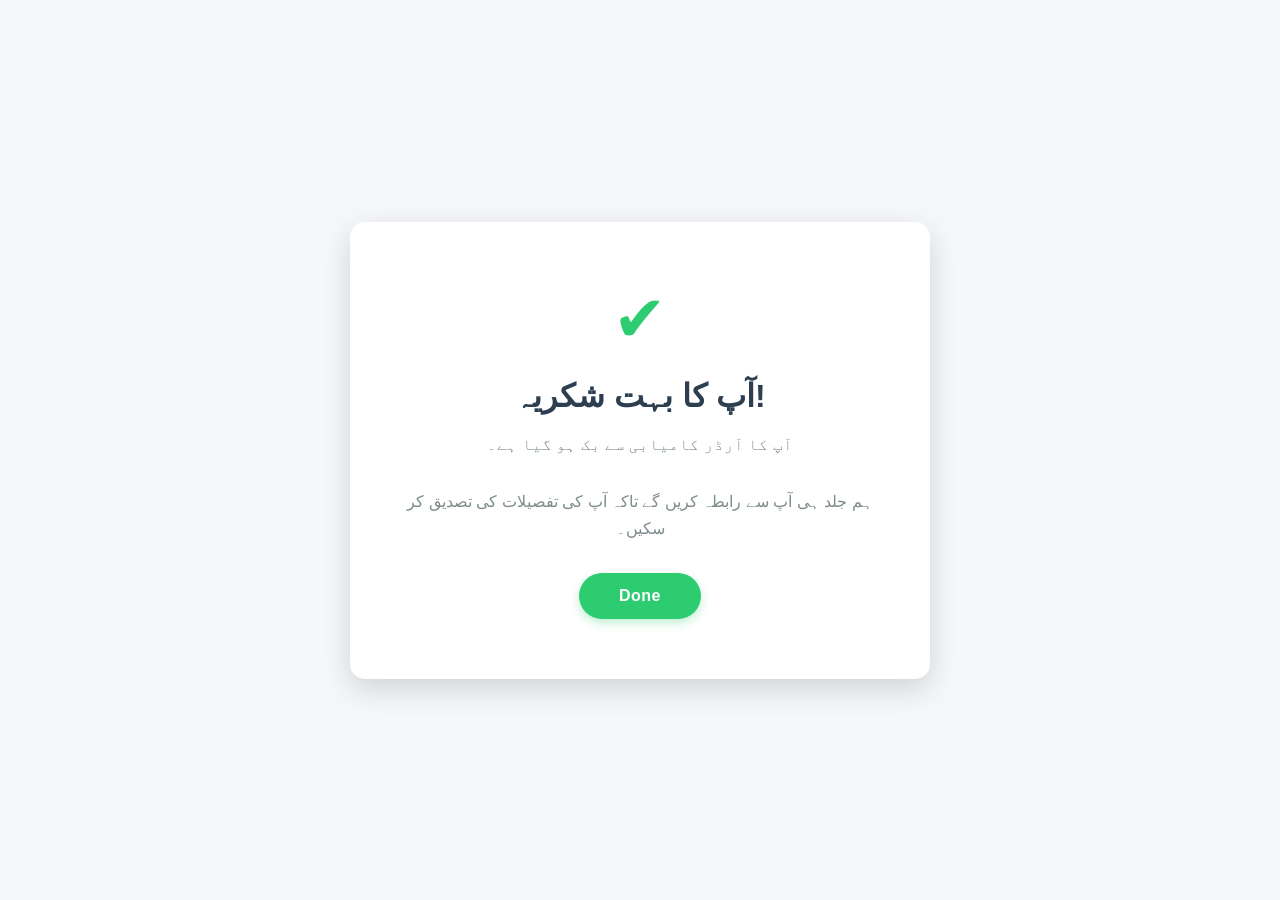
==== thankyou.html @ 9ab7cfe1 "Add files via upload" ====
<!DOCTYPE html>
<html lang="en">
<head>
    <meta charset="UTF-8">
    <meta name="viewport" content="width=device-width, initial-scale=1.0">
    <title>Aapka Order | Bohat Shukriya!</title>
    <link href="https://fonts.googleapis.com/css2?family=Noto+Naskh+Arabic:wght@400;700&display=swap" rel="stylesheet">
<!-- Meta Pixel Code -->
<script>
!function(f,b,e,v,n,t,s)
{if(f.fbq)return;n=f.fbq=function(){n.callMethod?
n.callMethod.apply(n,arguments):n.queue.push(arguments)};
if(!f._fbq)f._fbq=n;n.push=n;n.loaded=!0;n.version='2.0';
n.queue=[];t=b.createElement(e);t.async=!0;
t.src=v;s=b.getElementsByTagName(e)[0];
s.parentNode.insertBefore(t,s)}(window, document,'script',
'https://connect.facebook.net/en_US/fbevents.js');
fbq('init', '28496094760057490');
fbq('track', 'PageView');
</script>
<noscript><img height="1" width="1" style="display:none"
src="https://www.facebook.com/tr?id=28496094760057490&ev=PageView&noscript=1"
/></noscript>
<!-- End Meta Pixel Code --> 
    <style>
    /* =================================
     * 1. MODERN THANK YOU PAGE STYLING
     * ================================= */
    
    body {
        /* Background light grey/blue for soft look */
        background-color: #f5f7fa; 
        /* Center content vertically and horizontally */
        display: flex;
        justify-content: center;
        align-items: center;
        height: 100vh;
        margin: 0;
        text-align: center;
        font-family: 'Arial', sans-serif; 
    }
    
    .thank-you-container {
        background: #ffffff; /* Crisp white background */
        padding: 60px 40px; /* Thodi zyada padding */
        border-radius: 15px; /* Softer border-radius */
        /* Smooth, modern shadow */
        box-shadow: 0 10px 30px rgba(0, 0, 0, 0.15); 
        max-width: 500px;
        /* Subtle fade-in effect on load (if added to HTML) */
        opacity: 0; 
        animation: fadeIn 0.8s ease-out forwards;
    }

    /* Success Icon/Element (HTML mein add karna hoga) */
    .success-icon {
        color: #2ecc71; /* Bright green for success */
        font-size: 4rem; /* Bada icon */
        margin-bottom: 20px;
        /* Yahan aap ek SVG ya Font Awesome icon use kar sakte hain */
    }

    .thank-you-container h1 {
        color: #2c3e50; /* Deep blue/grey for clean heading */
        font-size: 2rem; 
        margin-bottom: 15px;
        font-weight: 700; 
    }
    
    .thank-you-container p {
        color: #7f8c8d; /* Soft grey text */
        font-size: 1rem; 
        line-height: 1.7;
        margin-bottom: 30px; 
    }
    
    /* Call to Action Button */
    .ok-button {
        display: inline-block;
        background-color: #2ecc71; /* Success Green */
        color: #ffffff; 
        padding: 14px 40px;
        border: none;
        border-radius: 50px; /* Pill shape button */
        text-decoration: none; 
        font-size: 1rem;
        cursor: pointer;
        font-weight: 600; 
        letter-spacing: 0.5px;
        box-shadow: 0 4px 10px rgba(46, 204, 113, 0.3); /* Subtle button glow */
        transition: background-color 0.3s ease, transform 0.1s ease, box-shadow 0.3s ease;
    }

    .ok-button:hover {
        background-color: #27ae60; /* Darker green on hover */
        transform: translateY(-2px);
        box-shadow: 0 6px 15px rgba(46, 204, 113, 0.4);
    }

    .ok-button:active {
        transform: translateY(0);
        box-shadow: 0 2px 5px rgba(0, 0, 0, 0.1);
    }

    /* Keyframe for subtle fade-in animation */
    @keyframes fadeIn {
        from { opacity: 0; transform: translateY(20px); }
        to { opacity: 1; transform: translateY(0); }
    }
    
    /* Responsive adjustments */
    @media (max-width: 500px) {
        .thank-you-container {
            padding: 40px 20px;
            margin: 20px;
            box-shadow: 0 5px 15px rgba(0, 0, 0, 0.1);
        }
        h1 {
            font-size: 1.8rem;
        }
    }
</style>

<body>
    <div class="thank-you-container">
    <div class="success-icon">✔</div> 
    
    <h1>آپ کا بہت شکریہ!</h1>
        <p>آپ کا آرڈر کامیابی سے بک ہو گیا ہے۔</p>
        <p>ہم جلد ہی آپ سے رابطہ کریں گے تاکہ آپ کی تفصیلات کی تصدیق کر سکیں۔</p>
    
    <a href="index.html" class="ok-button">Done</a>
</div>
</body>
</html>
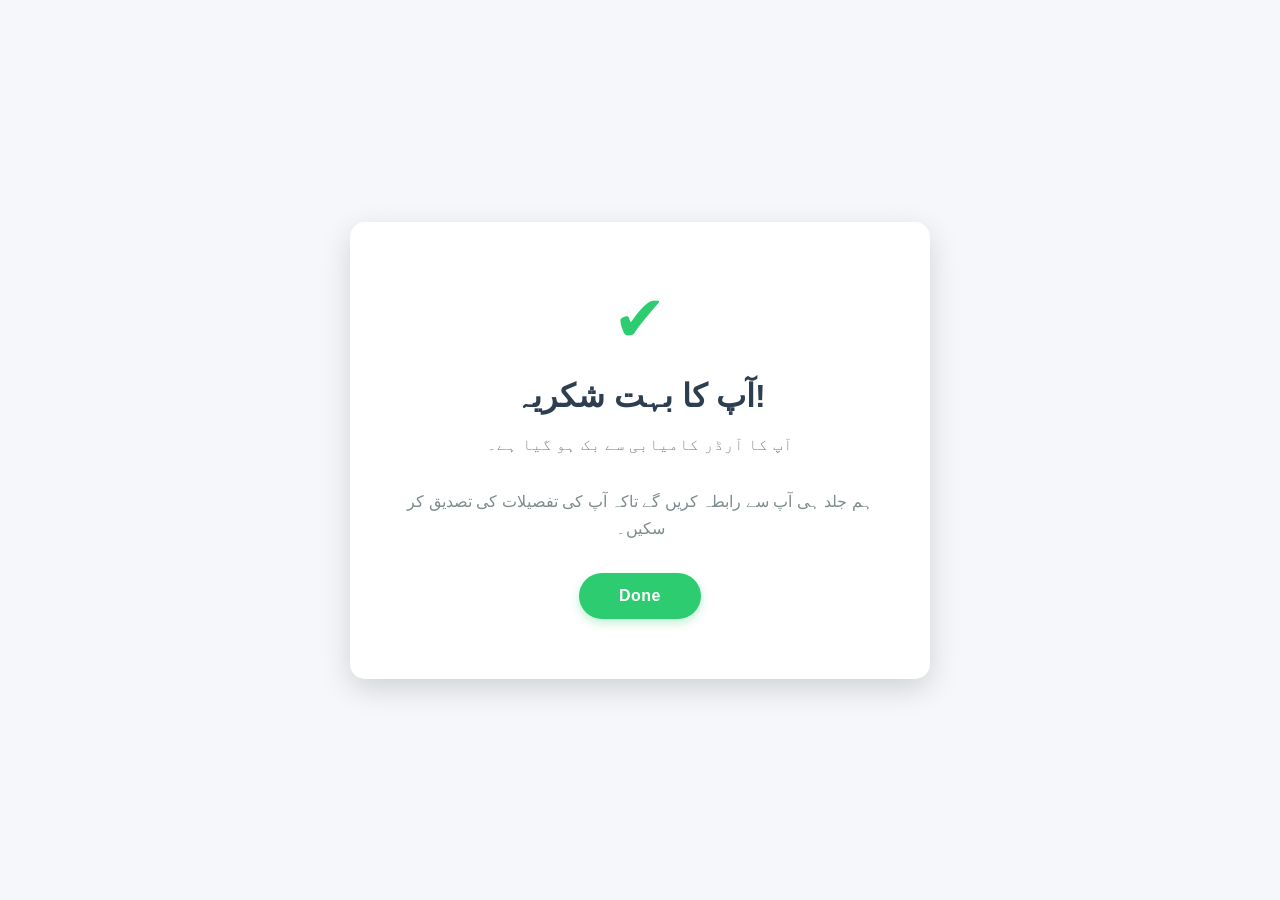
==== commit e783f95d: "Update thankyou.html" ====
--- a/thankyou.html
+++ b/thankyou.html
@@ -15,14 +15,13 @@
 t.src=v;s=b.getElementsByTagName(e)[0];
 s.parentNode.insertBefore(t,s)}(window, document,'script',
 'https://connect.facebook.net/en_US/fbevents.js');
-fbq('init', '28496094760057490');
+fbq('init', '2697528150704188');
 fbq('track', 'PageView');
 </script>
 <noscript><img height="1" width="1" style="display:none"
-src="https://www.facebook.com/tr?id=28496094760057490&ev=PageView&noscript=1"
+src="https://www.facebook.com/tr?id=2697528150704188&ev=PageView&noscript=1"
 /></noscript>
-<!-- End Meta Pixel Code --> 
-    <style>
+<!-- End Meta Pixel Code -->    <style>
     /* =================================
      * 1. MODERN THANK YOU PAGE STYLING
      * ================================= */
@@ -132,4 +131,4 @@
     <a href="index.html" class="ok-button">Done</a>
 </div>
 </body>
-</html>+</html>
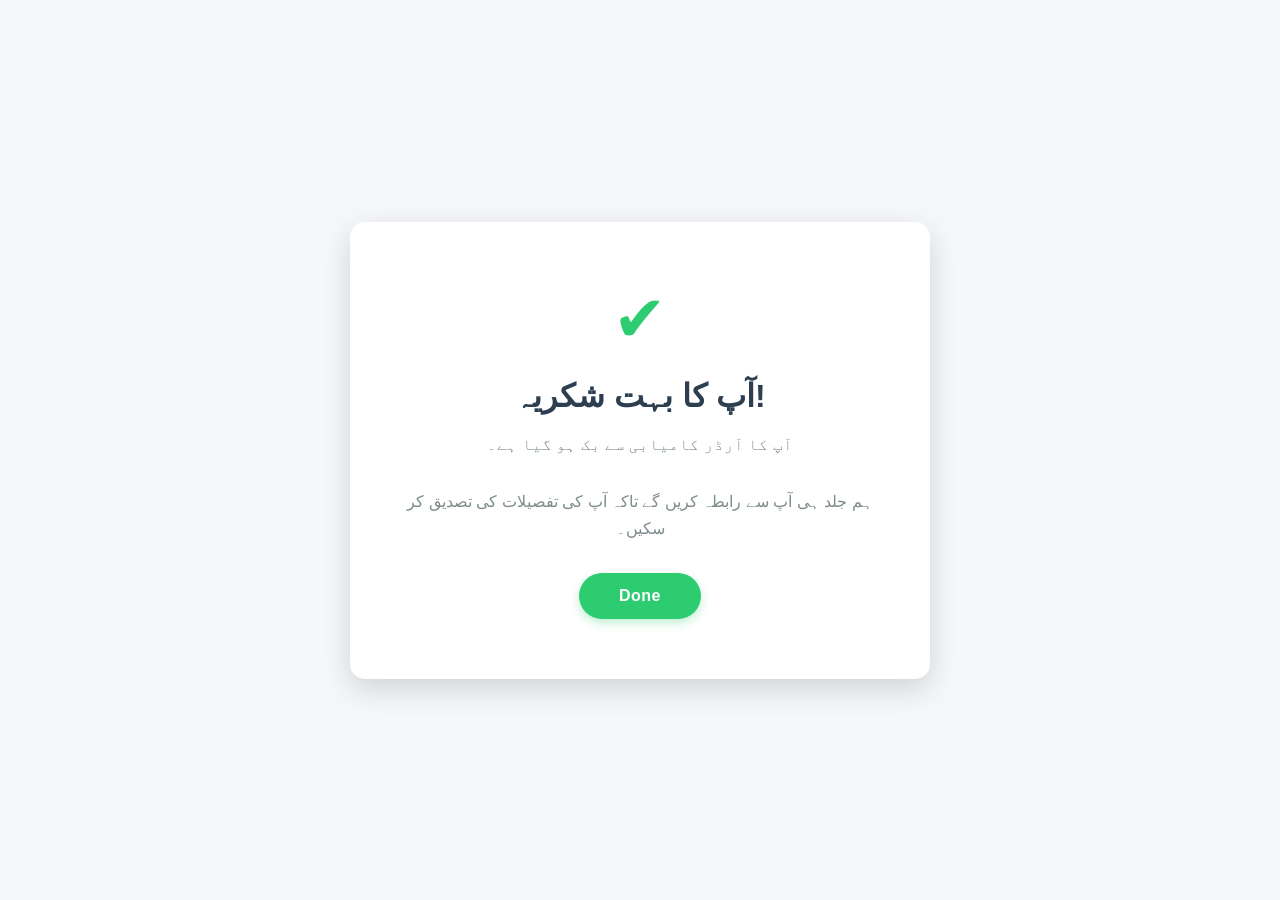
==== commit 057377cd: "Update thankyou.html" ====
--- a/thankyou.html
+++ b/thankyou.html
@@ -21,7 +21,8 @@
 <noscript><img height="1" width="1" style="display:none"
 src="https://www.facebook.com/tr?id=2697528150704188&ev=PageView&noscript=1"
 /></noscript>
-<!-- End Meta Pixel Code -->    <style>
+<!-- End Meta Pixel Code -->
+    <style>
     /* =================================
      * 1. MODERN THANK YOU PAGE STYLING
      * ================================= */
